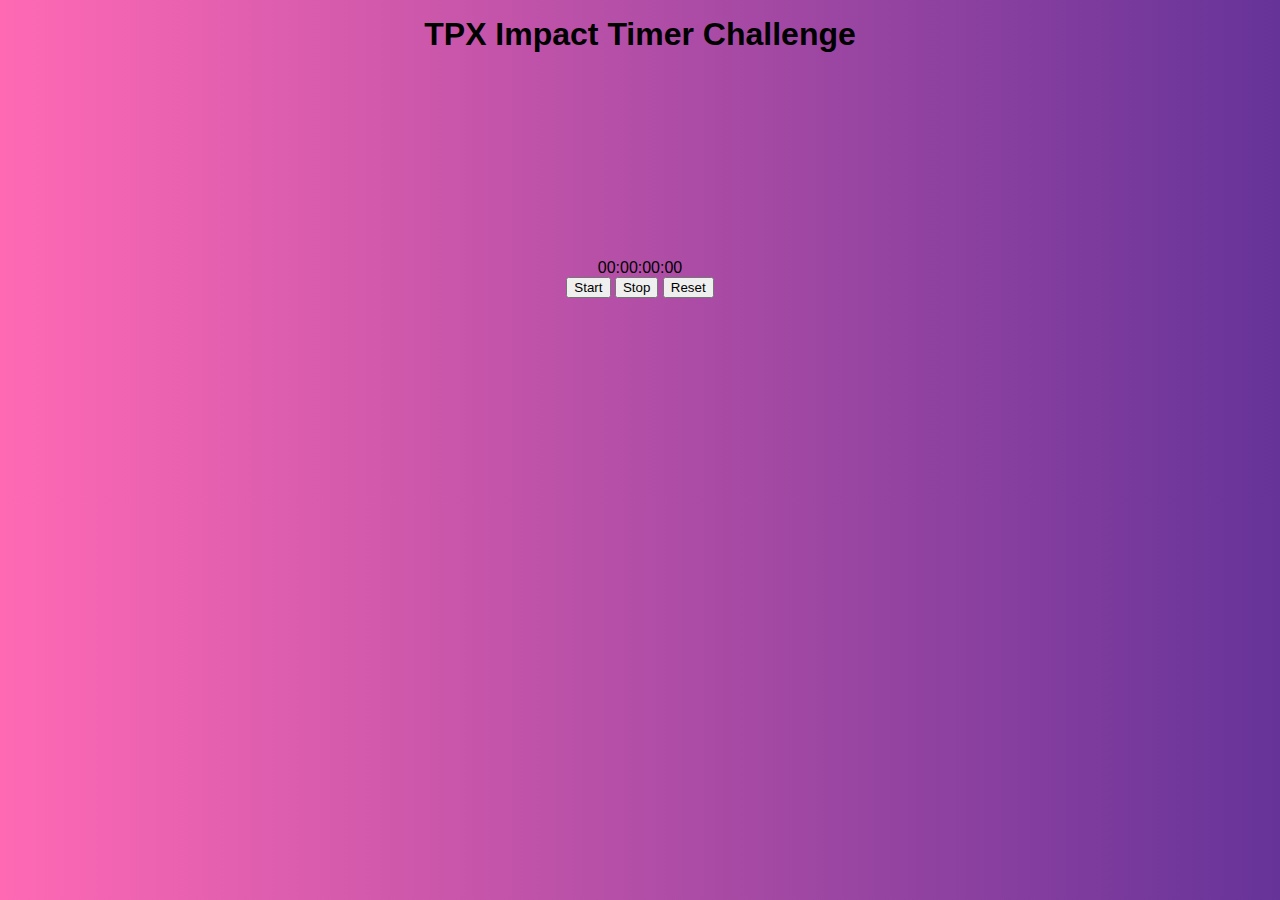
==== timer_challenge/index.html @ e012bd78 "add body h1 and container rules" ====
<!DOCTYPE html>
<html lang="en">
  <head>
    <meta charset="UTF-8" />
    <meta http-equiv="X-UA-Compatible" content="IE=edge" />
    <meta name="viewport" content="width=device-width, initial-scale=1.0" />
    <link rel="stylesheet" href="timer.css" />
    <title>Timer challenge</title>
  </head>
  <body>
    <header>
      <h1>TPX Impact Timer Challenge</h1>
    </header>

    <div id="container">
      <div id="timer">00:00:00:00</div>
      <div class="controls">
        <button id="start">Start</button>
        <button id="stop">Stop</button>
        <button id="reset">Reset</button>
      </div>
    </div>
  </body>
</html>
---- timer_challenge/timer.css ----
* {
	margin: 0;
	box-sizing: border-box;
	font-family: Arial, Helvetica, sans-serif;
}

body {
    background: linear-gradient(to right, hotpink, rebeccapurple);
}

h1 {
    text-align: center;
    margin-top: 1rem;
}

#container {
    height: 50vh;
    width: 50vw;
    display: flex;
    flex-direction: column;
    align-items: center;
    justify-content: center;
    margin: auto;
    
}
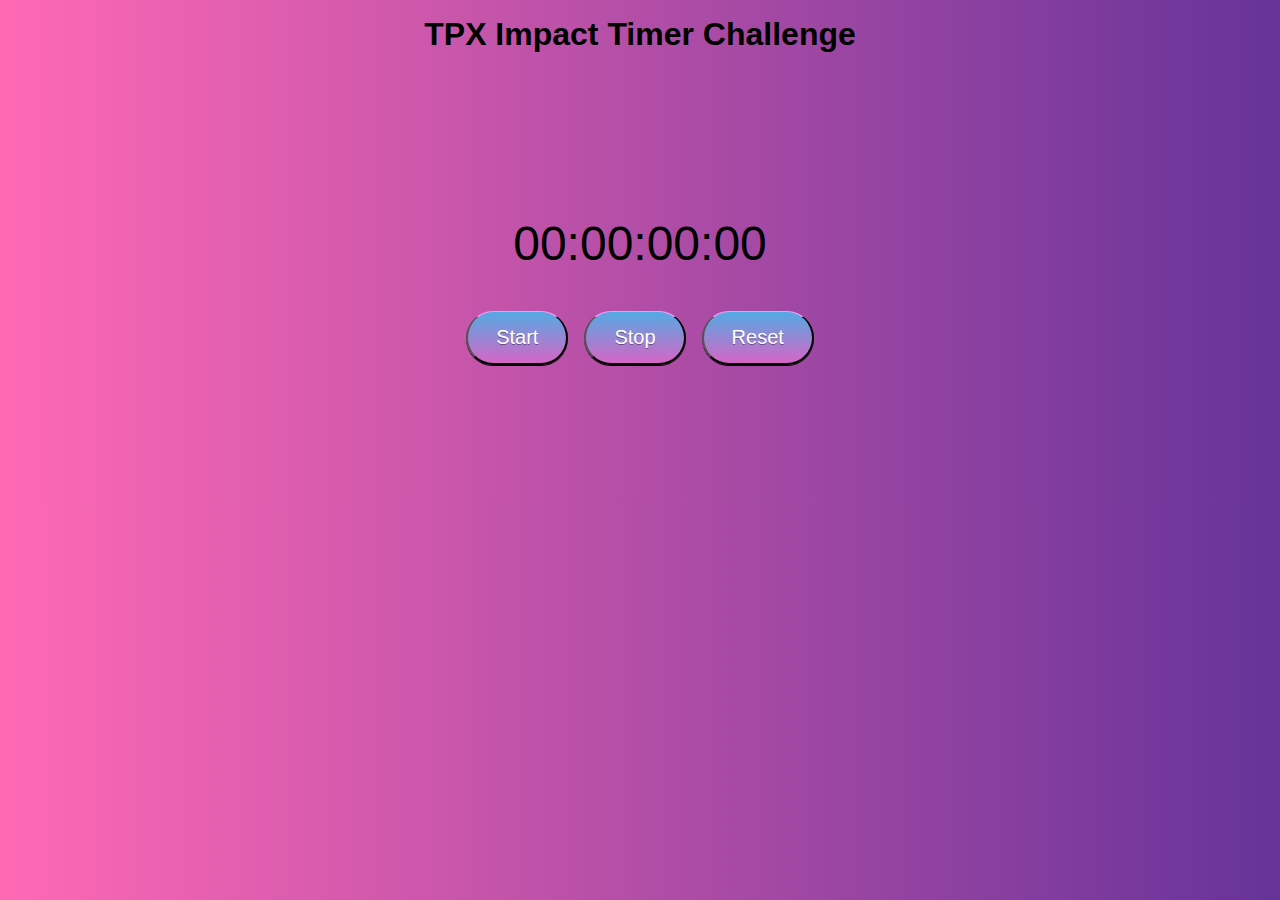
==== commit 18eef66a: "add global variables" ====
--- a/timer_challenge/index.html
+++ b/timer_challenge/index.html
@@ -20,5 +20,6 @@
         <button id="reset">Reset</button>
       </div>
     </div>
+    <script src="./src/index.js"></script>
   </body>
 </html>
--- a/timer_challenge/timer.css
+++ b/timer_challenge/timer.css
@@ -23,4 +23,42 @@
     justify-content: center;
     margin: auto;
     
-}+}
+
+#timer {
+    margin: 1rem;
+    font-size: 3rem;
+    padding: 1rem;
+    max-width: 360px;
+}
+
+.controls {
+    display: flex;
+}
+
+button {
+    border-top: 1px solid #f797f5;
+    background: linear-gradient(#54aae3, #d665c5);
+    padding: 14px 28px;
+    margin: 0.5rem;
+    border-radius: 40px;
+    box-shadow: rgba(0, 0, 0, 1) 0 1px 0;
+    text-shadow: rgba(0, 0, 0, 0.4) 0 1px 0;
+    color: white;
+    font-size: 20px;
+    font-family: Helvetica, Arial, Sans-Serif;
+    text-decoration: none;
+  }
+  
+  button:hover {
+    border-top: 1px solid #f797f5;
+    background: linear-gradient(#d665c5, #54aae3);
+    color: white;
+    
+  }
+  
+  button:active {
+    border-top: 1px solid #f797f5;
+    background: #d665c5;
+    color: white;
+  }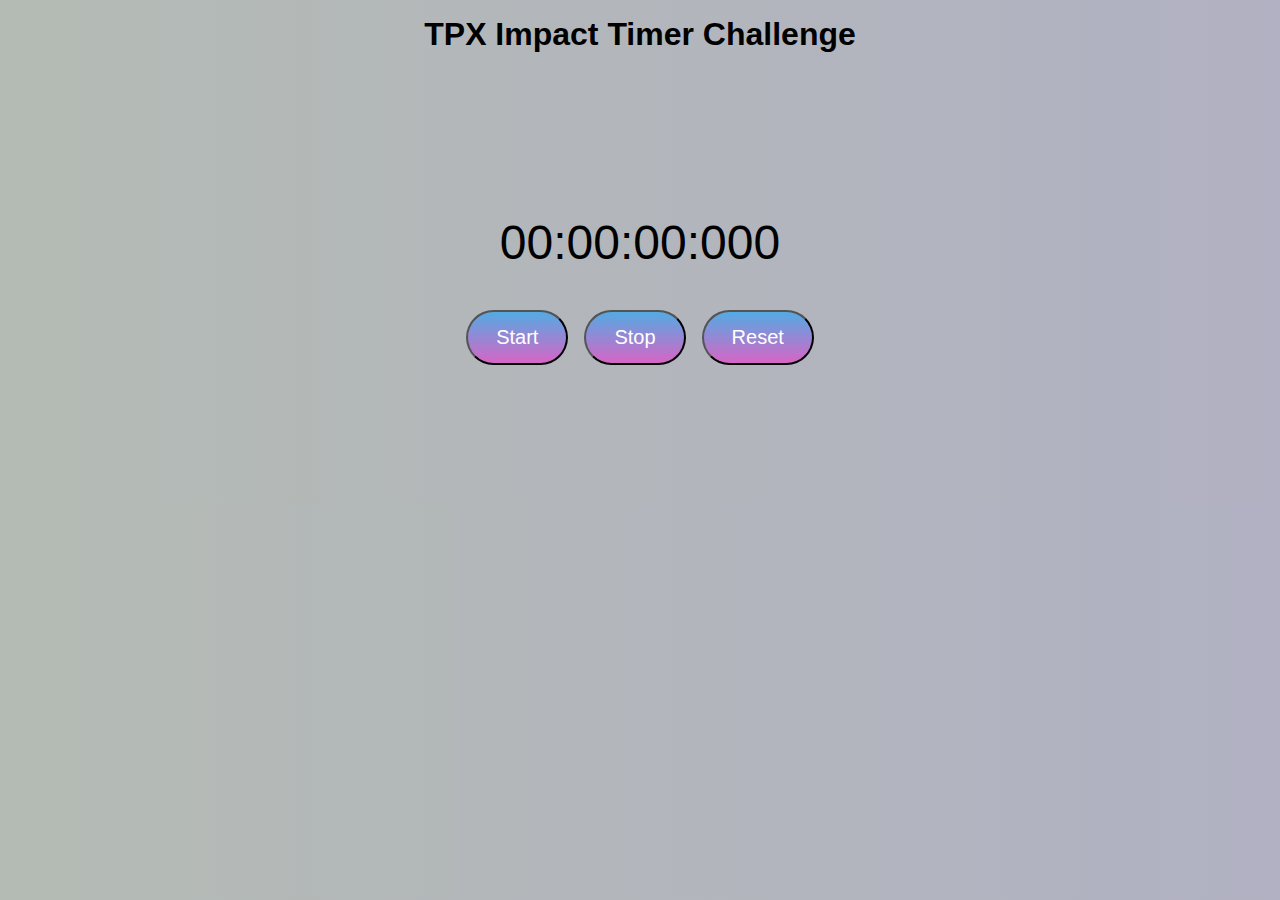
==== commit b64649d7: "add centisecond format logic" ====
--- a/timer_challenge/index.html
+++ b/timer_challenge/index.html
@@ -13,7 +13,7 @@
     </header>
 
     <div id="container">
-      <div id="timer">00:00:00:00</div>
+      <div id="timer">00:00:00:000</div>
       <div class="controls">
         <button id="start">Start</button>
         <button id="stop">Stop</button>
--- a/timer_challenge/timer.css
+++ b/timer_challenge/timer.css
@@ -6,7 +6,7 @@
 }
 
 body {
-    background: linear-gradient(to right, hotpink, rebeccapurple);
+    background: linear-gradient(to right, rgb(180, 187, 180), rgb(177, 177, 195));
 }
 
 h1 {
@@ -37,28 +37,23 @@
 }
 
 button {
-    border-top: 1px solid #f797f5;
     background: linear-gradient(#54aae3, #d665c5);
     padding: 14px 28px;
     margin: 0.5rem;
     border-radius: 40px;
-    box-shadow: rgba(0, 0, 0, 1) 0 1px 0;
-    text-shadow: rgba(0, 0, 0, 0.4) 0 1px 0;
     color: white;
     font-size: 20px;
     font-family: Helvetica, Arial, Sans-Serif;
     text-decoration: none;
+    cursor: pointer;
+    transition: 0.4s;
   }
   
   button:hover {
-    border-top: 1px solid #f797f5;
-    background: linear-gradient(#d665c5, #54aae3);
-    color: white;
+    opacity: 0.7;
     
   }
   
   button:active {
-    border-top: 1px solid #f797f5;
     background: #d665c5;
-    color: white;
   }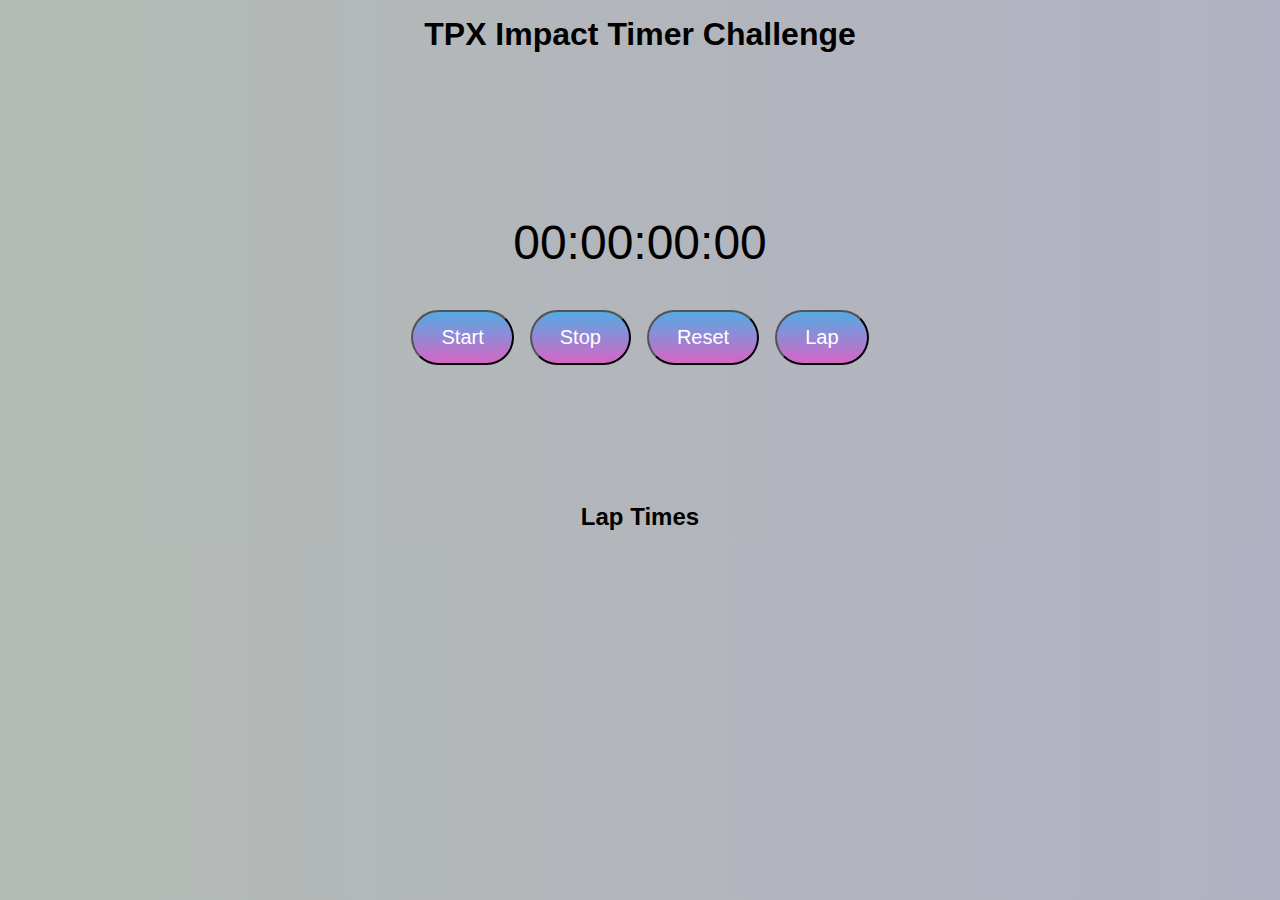
==== commit bb638cb6: "add sudo code" ====
--- a/timer_challenge/index.html
+++ b/timer_challenge/index.html
@@ -13,13 +13,19 @@
     </header>
 
     <div id="container">
-      <div id="timer">00:00:00:000</div>
+      <div id="timer">00:00:00:00</div>
       <div class="controls">
         <button id="start">Start</button>
         <button id="stop">Stop</button>
         <button id="reset">Reset</button>
+        <button id="lap">Lap</button>
       </div>
     </div>
+
+    <section>
+      <h2>Lap Times</h2>
+      <div id="lap-list"></div>
+    </section>
     <script src="./src/index.js"></script>
   </body>
 </html>
--- a/timer_challenge/timer.css
+++ b/timer_challenge/timer.css
@@ -49,11 +49,27 @@
     transition: 0.4s;
   }
   
-  button:hover {
+button:hover {
     opacity: 0.7;
     
   }
   
-  button:active {
+button:active {
     background: #d665c5;
-  }+  }
+
+section {
+    display: flex;
+    flex-direction: column;
+    align-items: center;
+}
+
+#lap-list {
+    margin: 5px;
+    font-size: 1.6rem;
+}
+
+p {
+    margin: 5px;
+    font-size: 1.5rem;
+}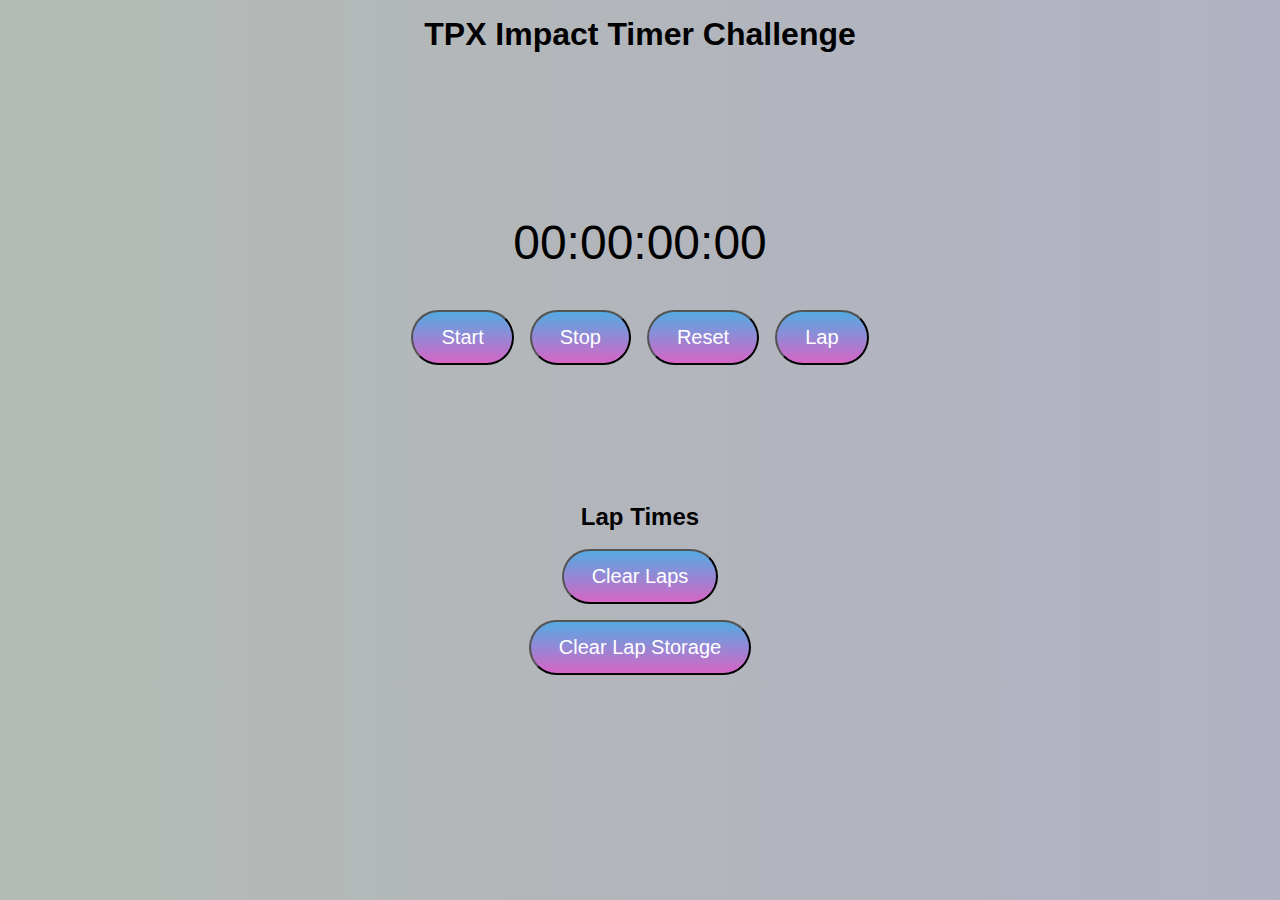
==== commit 71e51b7c: "add clear local storage button and function" ====
--- a/timer_challenge/index.html
+++ b/timer_challenge/index.html
@@ -25,6 +25,8 @@
     <section>
       <h2>Lap Times</h2>
       <div id="lap-list"></div>
+      <button id="clear-laps">Clear Laps</button>
+      <button id="clear-lap-storage">Clear Lap Storage</button>
     </section>
     <script src="./src/index.js"></script>
   </body>
